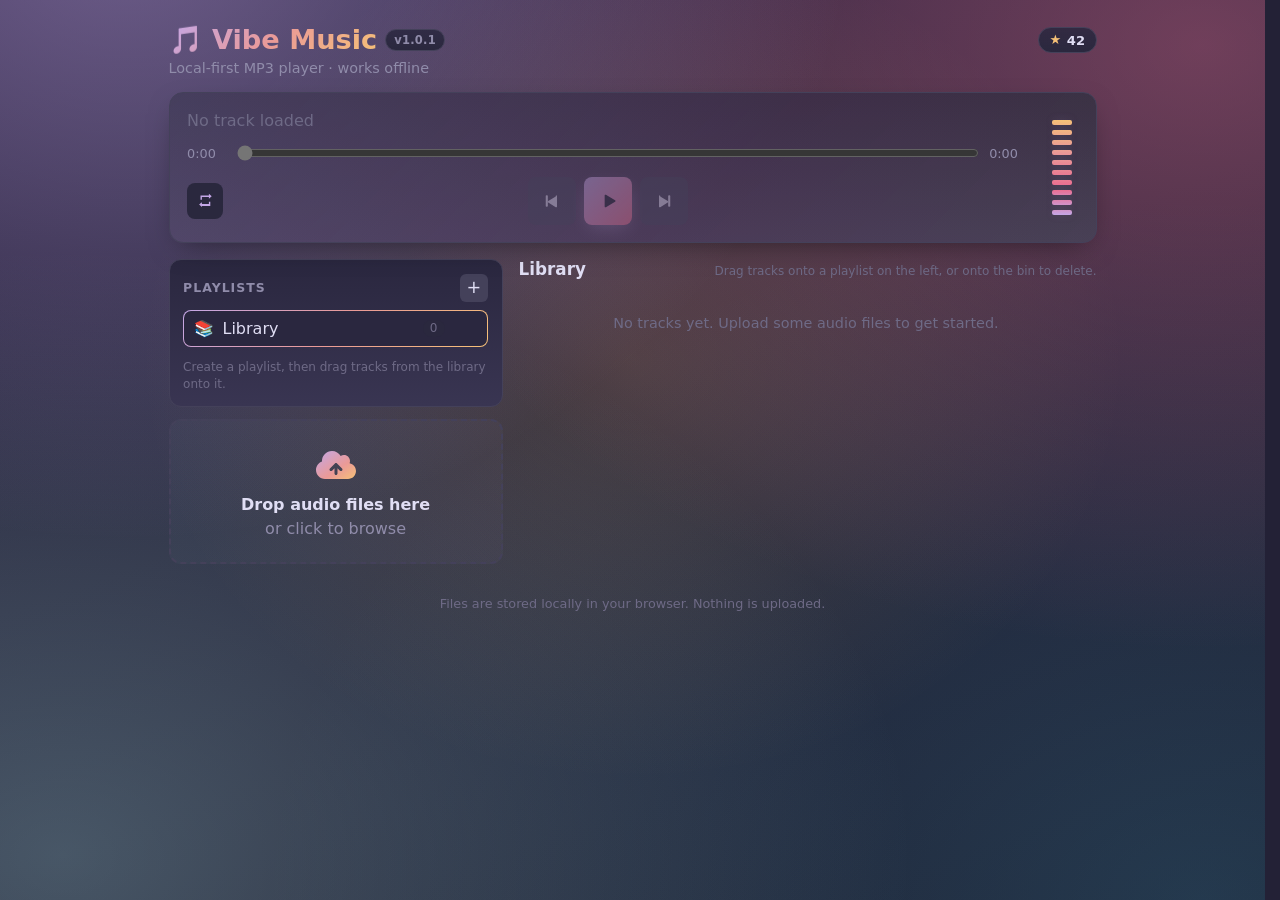
==== vibe-music/index.html @ ed50a507 "vibe-music: initial commit" ====
<!doctype html>
<html lang="en">
  <head>
    <meta charset="UTF-8" />
    <link rel="icon" type="image/svg+xml" href="/vibe-music/favicon.svg" />
    <link rel="apple-touch-icon" href="/vibe-music/apple-touch-icon.png" />
    <meta name="viewport" content="width=device-width, initial-scale=1.0, viewport-fit=cover, maximum-scale=1.0, user-scalable=no" />
    <meta name="theme-color" content="#232136" />
    <meta name="apple-mobile-web-app-capable" content="yes" />
    <meta name="mobile-web-app-capable" content="yes" />
    <meta name="apple-mobile-web-app-status-bar-style" content="black-translucent" />
    <meta name="apple-mobile-web-app-title" content="Vibe" />
    <title>Vibe Music</title>
    <script type="module" crossorigin src="/vibe-music/assets/index-DB20jvZu.js"></script>
    <link rel="stylesheet" crossorigin href="/vibe-music/assets/index-xmsNVjji.css">
  <link rel="manifest" href="/vibe-music/manifest.webmanifest"></head>
  <body>
    <div id="app"></div>
  </body>
</html>
---- vibe-music/assets/index-xmsNVjji.css ----
.player.svelte-159jkxn{position:relative;display:flex;flex-direction:row;align-items:stretch;gap:1rem;padding:1.1rem;background:linear-gradient(135deg,#c4a7e72e,#eb6f921a 60%,#f6c17714),linear-gradient(180deg,var(--surface),var(--overlay));border:1px solid var(--hl-med);border-radius:14px;box-shadow:0 10px 30px -12px #00000080}.player-main.svelte-159jkxn{flex:1;min-width:0;display:flex;flex-direction:column;gap:.85rem}.title.svelte-159jkxn{font-weight:600;color:var(--text);overflow:hidden;text-overflow:ellipsis;white-space:nowrap}.muted.svelte-159jkxn{color:var(--muted);font-weight:400}.seek.svelte-159jkxn{display:flex;align-items:center;gap:.5rem}.seek.svelte-159jkxn input[type=range]:where(.svelte-159jkxn){flex:1}.time.svelte-159jkxn{font-variant-numeric:tabular-nums;font-size:.8rem;color:var(--subtle);min-width:2.5rem}.controls.svelte-159jkxn{display:flex;align-items:center;justify-content:center;gap:.5rem;position:relative}.mode.svelte-159jkxn{position:absolute;left:0;top:50%;transform:translateY(-50%);width:2.25rem!important;height:2.25rem!important;background:var(--hl-low)!important;color:var(--iris)!important}.mode.svelte-159jkxn svg:where(.svelte-159jkxn){width:1.05rem!important;height:1.05rem!important}.mode.svelte-159jkxn:hover:not(:disabled){background:var(--hl-med)!important}.controls.svelte-159jkxn button:where(.svelte-159jkxn){background:var(--hl-med);color:var(--text);border:none;width:3rem;height:3rem;border-radius:8px;cursor:pointer;display:inline-flex;align-items:center;justify-content:center;padding:0;transition:background .15s,transform .1s}.controls.svelte-159jkxn button:where(.svelte-159jkxn) svg:where(.svelte-159jkxn){width:1.25rem;height:1.25rem;fill:currentColor}.controls.svelte-159jkxn button:where(.svelte-159jkxn):hover:not(:disabled){background:var(--hl-high)}.controls.svelte-159jkxn button:where(.svelte-159jkxn):active:not(:disabled){transform:scale(.96)}.controls.svelte-159jkxn button:where(.svelte-159jkxn):disabled{opacity:.4;cursor:not-allowed}.play.svelte-159jkxn{background:linear-gradient(135deg,var(--iris),var(--love))!important;color:var(--base)!important;box-shadow:0 6px 18px -4px #c4a7e780}.play.svelte-159jkxn:hover:not(:disabled){background:linear-gradient(135deg,var(--iris),var(--rose))!important}.volume-bars.svelte-159jkxn{display:flex;flex-direction:column;justify-content:center;gap:5px;padding:.25rem .4rem;align-self:center;outline:none;cursor:pointer;touch-action:none}.volume-bars.svelte-159jkxn:focus-visible{box-shadow:0 0 0 2px var(--iris);border-radius:6px}.bar.svelte-159jkxn{width:20px;height:5px;border-radius:2px;background:var(--hl-low);transition:background .12s;pointer-events:none}.bar.lit.svelte-159jkxn{background:linear-gradient(180deg,var(--gold) 0%,var(--rose) 35%,var(--love) 70%,var(--iris) 100%);background-size:100% 1000%;background-position:0% calc((10 - var(--bar-level)) * 11.11%);box-shadow:0 0 8px -2px #c4a7e780}input[type=range].svelte-159jkxn{accent-color:var(--iris)}.dropzone.svelte-gxh7u6{display:block;border:2px dashed var(--hl-med);border-radius:12px;padding:1.5rem;text-align:center;cursor:pointer;transition:border-color .2s,background .2s;background:linear-gradient(135deg,#9ccfd80a,#c4a7e70a)}.dropzone.svelte-gxh7u6:hover,.dragging.svelte-gxh7u6{border-color:var(--foam);background:linear-gradient(135deg,#9ccfd81f,#c4a7e71f)}.content.svelte-gxh7u6{display:flex;flex-direction:column;align-items:center;gap:.35rem;color:var(--subtle)}.icon.svelte-gxh7u6{width:2.5rem;height:2.5rem;margin-bottom:.25rem;transition:transform .2s}.dropzone.svelte-gxh7u6:hover .icon:where(.svelte-gxh7u6),.dragging.svelte-gxh7u6 .icon:where(.svelte-gxh7u6){transform:translateY(-3px)}strong.svelte-gxh7u6{color:var(--text)}.err.svelte-gxh7u6{color:var(--love)}.list.svelte-100swj{list-style:none;padding:0;margin:0;display:flex;flex-direction:column;gap:.25rem;max-height:min(52vh,30rem);overflow-y:scroll;overscroll-behavior:contain;padding-right:.2rem;scrollbar-gutter:stable both-edges}.list.svelte-100swj::-webkit-scrollbar{width:8px}.list.svelte-100swj::-webkit-scrollbar-track{background:color-mix(in srgb,var(--surface) 80%,transparent);border-radius:999px}.list.svelte-100swj::-webkit-scrollbar-thumb{background:linear-gradient(180deg,var(--iris),var(--rose) 60%,var(--gold));border-radius:999px}.empty.svelte-100swj{padding:1.5rem;text-align:center;color:var(--muted);font-size:.9rem}.item.svelte-100swj{display:flex;flex:0 0 auto;align-items:stretch;border-radius:8px;background:var(--surface);border:1px solid transparent;transition:background .15s,border-color .15s,opacity .15s;overflow:hidden;cursor:grab}.item.svelte-100swj:active{cursor:grabbing}.item.svelte-100swj:hover{background:var(--overlay)}.item.active.svelte-100swj{background:linear-gradient(var(--overlay),var(--overlay)) padding-box,linear-gradient(135deg,var(--iris),var(--rose),var(--gold)) border-box;border:1px solid transparent}.row.svelte-100swj{flex:1;min-width:0;display:flex;align-items:center;gap:.6rem;padding:.6rem .75rem;background:transparent;border:none;color:inherit;text-align:left;font:inherit;cursor:inherit}.grip.svelte-100swj{color:var(--muted);font-size:.9rem;letter-spacing:-2px;-webkit-user-select:none;user-select:none}.meta.svelte-100swj{flex:1;min-width:0}.name.svelte-100swj{color:var(--text);overflow:hidden;text-overflow:ellipsis;white-space:nowrap}.sub.svelte-100swj{font-size:.8rem;color:var(--muted)}.banner.svelte-co7vpd{display:flex;align-items:center;justify-content:space-between;gap:.75rem;padding:.6rem .85rem;border-radius:8px;font-size:.9rem}.update.svelte-co7vpd{background:linear-gradient(135deg,#f6c17738,#ea9a972e);border:1px solid rgba(246,193,119,.45);color:var(--gold)}.offline.svelte-co7vpd{background:linear-gradient(135deg,#9ccfd838,#3e8fb02e);border:1px solid rgba(156,207,216,.45);color:var(--foam)}button.svelte-co7vpd{background:#ffffff14;color:inherit;border:1px solid rgba(255,255,255,.15);padding:.3rem .7rem;border-radius:6px;cursor:pointer;font:inherit}button.svelte-co7vpd:hover{background:#ffffff29}.backdrop.svelte-1bxxaoh{position:fixed;top:0;right:0;bottom:0;left:0;background:#0f0d1999;-webkit-backdrop-filter:blur(4px);backdrop-filter:blur(4px);display:flex;align-items:center;justify-content:center;z-index:200;padding:1rem;animation:svelte-1bxxaoh-fade .15s ease-out}.modal.svelte-1bxxaoh{width:min(420px,100%);background:linear-gradient(135deg,#c4a7e714,#eb6f920d),linear-gradient(180deg,var(--surface),var(--overlay));border:1px solid var(--hl-high);border-radius:14px;box-shadow:0 20px 50px -10px #000000b3;display:flex;flex-direction:column;animation:svelte-1bxxaoh-pop .18s ease-out}header.svelte-1bxxaoh{padding:1rem 1.1rem .5rem}header.svelte-1bxxaoh h3:where(.svelte-1bxxaoh){margin:0;font-size:1rem;color:var(--text);background:linear-gradient(135deg,var(--iris),var(--rose));-webkit-background-clip:text;background-clip:text;color:transparent}.body.svelte-1bxxaoh{padding:.75rem 1.1rem;color:var(--text)}footer.svelte-1bxxaoh{padding:.75rem 1.1rem 1rem;display:flex;justify-content:flex-end;gap:.5rem}@keyframes svelte-1bxxaoh-fade{0%{opacity:0}to{opacity:1}}@keyframes svelte-1bxxaoh-pop{0%{transform:translateY(8px) scale(.98);opacity:0}to{transform:none;opacity:1}}.sidebar.svelte-15tlpai{background:linear-gradient(180deg,var(--surface),var(--overlay));border:1px solid var(--hl-med);border-radius:12px;padding:.85rem;display:flex;flex-direction:column;gap:.5rem}.header.svelte-15tlpai{display:flex;align-items:center;justify-content:space-between}.header.svelte-15tlpai h2:where(.svelte-15tlpai){margin:0;font-size:.78rem;font-weight:600;color:var(--subtle);text-transform:uppercase;letter-spacing:.08em}.new.svelte-15tlpai{background:var(--hl-med);color:var(--text);border:none;width:1.75rem;height:1.75rem;border-radius:6px;cursor:pointer;font-size:1.1rem;line-height:1}.new.svelte-15tlpai:hover{background:var(--hl-high)}.list.svelte-15tlpai{list-style:none;padding:0;margin:0;display:flex;flex-direction:column;gap:.2rem}.entry-wrap.svelte-15tlpai{display:flex;align-items:stretch;width:100%;border-radius:8px;border:1px solid transparent;background:transparent;transition:background .15s,border-color .15s}.entry-wrap.svelte-15tlpai:hover{background:var(--hl-low)}.entry-wrap.active.svelte-15tlpai{background:linear-gradient(var(--surface),var(--surface)) padding-box,linear-gradient(135deg,var(--iris),var(--rose),var(--gold)) border-box}.entry-wrap.drag-over.svelte-15tlpai{border-color:var(--foam);background:#9ccfd81f}.entry.svelte-15tlpai{flex:1;min-width:0;display:flex;align-items:center;gap:.5rem;padding:.5rem .65rem;background:transparent;border:none;color:var(--text);font:inherit;text-align:left;border-radius:8px 0 0 8px;cursor:pointer}.icon.svelte-15tlpai{font-size:1rem}.name.svelte-15tlpai{flex:1;overflow:hidden;text-overflow:ellipsis;white-space:nowrap}.count.svelte-15tlpai{font-size:.75rem;color:var(--muted);padding:.1rem .45rem;background:var(--hl-low);border-radius:999px}.del.svelte-15tlpai{flex:0 0 auto;width:2rem;background:transparent;border:none;color:var(--muted);cursor:pointer;border-radius:0 8px 8px 0;display:inline-flex;align-items:center;justify-content:center}.del.svelte-15tlpai:hover{color:var(--love);background:#eb6f921f}.del.placeholder.svelte-15tlpai{cursor:default;pointer-events:none}.hint.svelte-15tlpai{margin:.25rem 0 0;font-size:.75rem;color:var(--muted);line-height:1.4}.text-input.svelte-15tlpai{width:100%;padding:.55rem .7rem;background:var(--base);border:1px solid var(--hl-med);border-radius:8px;color:var(--text);font:inherit;outline:none;transition:border-color .15s,box-shadow .15s}.text-input.svelte-15tlpai:focus{border-color:var(--iris);box-shadow:0 0 0 3px #c4a7e733}.prompt.svelte-15tlpai{margin:0;line-height:1.5}.prompt.svelte-15tlpai .muted:where(.svelte-15tlpai){color:var(--muted);font-size:.85rem}.btn.svelte-15tlpai{padding:.5rem .95rem;border-radius:8px;border:1px solid transparent;cursor:pointer;font:inherit;transition:background .15s,border-color .15s,opacity .15s}.btn.svelte-15tlpai:disabled{opacity:.5;cursor:not-allowed}.btn.ghost.svelte-15tlpai{background:transparent;color:var(--subtle);border-color:var(--hl-med)}.btn.ghost.svelte-15tlpai:hover:not(:disabled){background:var(--hl-low);color:var(--text)}.btn.primary.svelte-15tlpai{background:linear-gradient(135deg,var(--iris),var(--love));color:var(--base);font-weight:600}.btn.primary.svelte-15tlpai:hover:not(:disabled){background:linear-gradient(135deg,var(--iris),var(--rose))}.btn.danger.svelte-15tlpai{background:var(--love);color:var(--base);font-weight:600}.btn.danger.svelte-15tlpai:hover{background:#d8567d}.bin.svelte-2l4slx{position:fixed;left:50%;bottom:1.5rem;transform:translate(-50%);display:inline-flex;align-items:center;gap:.6rem;padding:.85rem 1.25rem;border-radius:999px;background:linear-gradient(135deg,#eb6f9240,#ea9a9733);border:2px dashed rgba(235,111,146,.6);color:var(--love);font-weight:500;box-shadow:0 12px 30px -10px #0009;z-index:100;pointer-events:auto;transition:transform .15s,background .15s,border-color .15s;animation:svelte-2l4slx-rise .15s ease-out}.bin.over.svelte-2l4slx{transform:translate(-50%) scale(1.08);background:linear-gradient(135deg,#eb6f9273,#ea9a9766);border-color:var(--love);color:var(--text)}.bin.svelte-2l4slx svg:where(.svelte-2l4slx){width:1.25rem;height:1.25rem;fill:currentColor}@keyframes svelte-2l4slx-rise{0%{transform:translate(-50%) translateY(20px);opacity:0}to{transform:translate(-50%) translateY(0);opacity:1}}main.svelte-1n46o8q{max-width:960px;margin:0 auto;padding:1.5rem 1rem 5rem;display:flex;flex-direction:column;gap:1rem}header.svelte-1n46o8q h1:where(.svelte-1n46o8q){margin:0;font-size:1.7rem;background:linear-gradient(135deg,var(--iris),var(--rose) 50%,var(--gold));-webkit-background-clip:text;background-clip:text;color:transparent}.tagline.svelte-1n46o8q{margin:.25rem 0 0;color:var(--subtle);font-size:.9rem}.title-row.svelte-1n46o8q{display:flex;align-items:center;justify-content:space-between;gap:.75rem}.title-main.svelte-1n46o8q{display:inline-flex;align-items:center;gap:.5rem;min-width:0}.version-badge.svelte-1n46o8q{display:inline-flex;align-items:center;padding:.2rem .5rem;border-radius:999px;border:1px solid var(--hl-med);font-size:.72rem;font-weight:700;letter-spacing:.02em;color:var(--subtle);background:linear-gradient(180deg,color-mix(in srgb,var(--surface) 85%,transparent),var(--hl-low));white-space:nowrap}.star-badge.svelte-1n46o8q{flex:0 0 auto;display:inline-flex;align-items:center;gap:.35rem;padding:.3rem .65rem;border-radius:999px;border:1px solid var(--hl-med);color:var(--text);text-decoration:none;font-size:.82rem;font-weight:600;background:linear-gradient(180deg,color-mix(in srgb,var(--surface) 85%,transparent),var(--hl-low))}.star-badge.svelte-1n46o8q:hover{border-color:var(--iris);background:linear-gradient(180deg,color-mix(in srgb,var(--overlay) 90%,transparent),var(--hl-med))}.star.svelte-1n46o8q{color:var(--gold);line-height:1}.layout.svelte-1n46o8q{display:grid;grid-template-columns:minmax(260px,36%) minmax(0,1fr);gap:1rem;align-items:start}.sidebar-column.svelte-1n46o8q,.content.svelte-1n46o8q{display:flex;flex-direction:column;gap:.75rem;min-width:0}.list-header.svelte-1n46o8q{display:flex;align-items:baseline;justify-content:space-between;gap:1rem;flex-wrap:wrap}.list-header.svelte-1n46o8q h2:where(.svelte-1n46o8q){margin:0;font-size:1.05rem;color:var(--text);font-weight:600}.list-header.svelte-1n46o8q .hint:where(.svelte-1n46o8q){font-size:.75rem;color:var(--muted)}footer.svelte-1n46o8q{margin-top:1rem;text-align:center;color:var(--muted);font-size:.8rem}@media (max-width: 720px){.layout.svelte-1n46o8q{grid-template-columns:1fr}}:root{color-scheme:dark;font-family:system-ui,-apple-system,Segoe UI,Roboto,Helvetica,Arial,sans-serif;--base: #232136;--surface: #2a273f;--overlay: #393552;--muted: #6e6a86;--subtle: #908caa;--text: #e0def4;--love: #eb6f92;--gold: #f6c177;--rose: #ea9a97;--pine: #3e8fb0;--foam: #9ccfd8;--iris: #c4a7e7;--hl-low: #2a283e;--hl-med: #44415a;--hl-high: #56526e;background:var(--base);color:var(--text)}*{box-sizing:border-box}html,body{margin:0;min-height:100vh}html{overflow-y:scroll;scrollbar-gutter:stable}body{background:radial-gradient(ellipse at 10% -10%,rgba(196,167,231,.45),transparent 45%),radial-gradient(ellipse at 95% 5%,rgba(235,111,146,.38),transparent 50%),radial-gradient(ellipse at 50% 40%,rgba(246,193,119,.18),transparent 55%),radial-gradient(ellipse at 5% 95%,rgba(156,207,216,.32),transparent 50%),radial-gradient(ellipse at 95% 100%,rgba(62,143,176,.28),transparent 55%),linear-gradient(160deg,#2a2342 0%,var(--base) 45%,#1a1828 100%);background-attachment:fixed;user-select:none;-webkit-user-select:none;-webkit-tap-highlight-color:transparent}input,textarea,[contenteditable=true]{user-select:text;-webkit-user-select:text}button{font-family:inherit}::selection{background:#c4a7e759;color:var(--text)}input[type=range]{accent-color:var(--iris)}
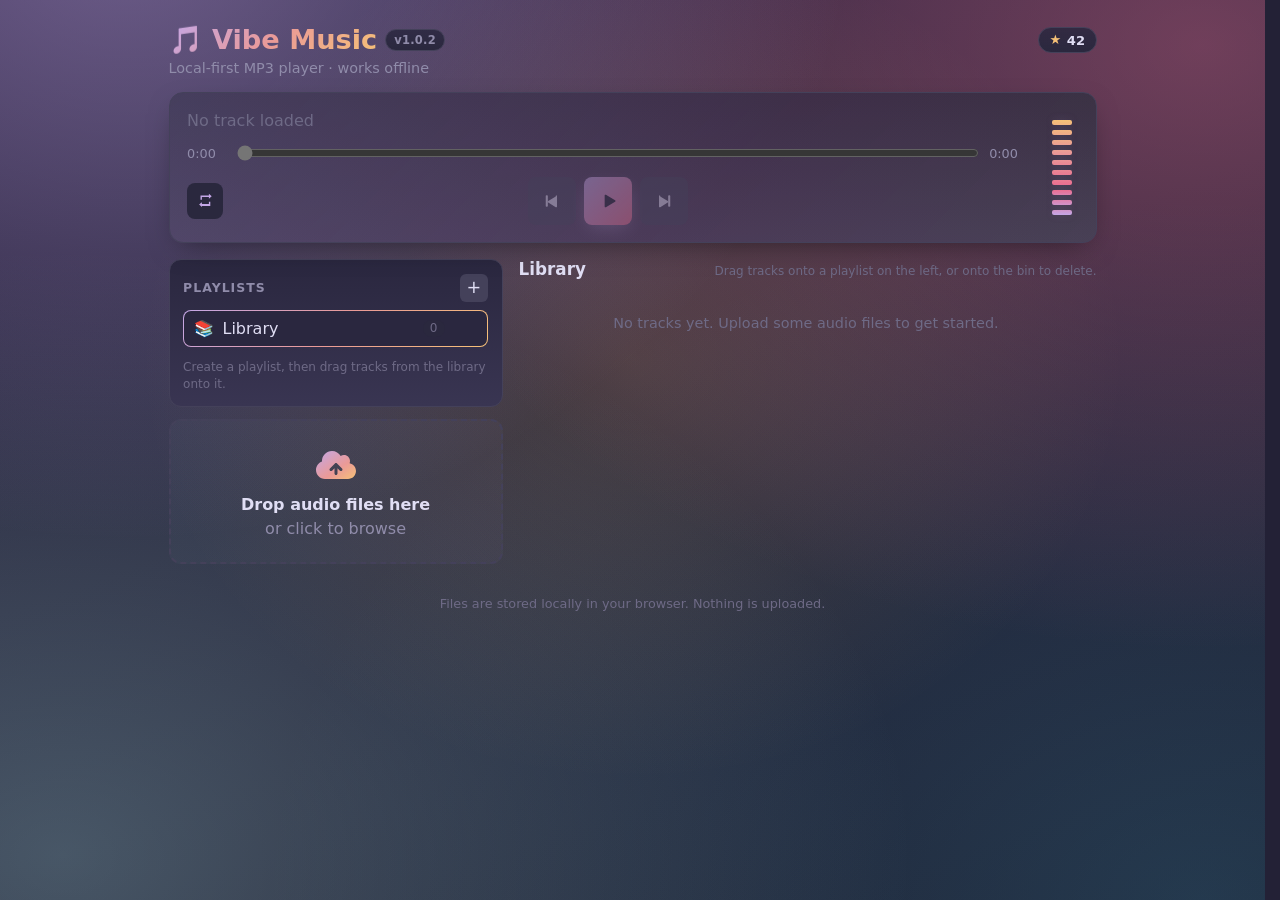
==== commit c6fac548: "vibe-music: fix star" ====
--- a/vibe-music/index.html
+++ b/vibe-music/index.html
@@ -11,7 +11,7 @@
     <meta name="apple-mobile-web-app-status-bar-style" content="black-translucent" />
     <meta name="apple-mobile-web-app-title" content="Vibe" />
     <title>Vibe Music</title>
-    <script type="module" crossorigin src="/vibe-music/assets/index-DB20jvZu.js"></script>
+    <script type="module" crossorigin src="/vibe-music/assets/index-Ceal2k4q.js"></script>
     <link rel="stylesheet" crossorigin href="/vibe-music/assets/index-xmsNVjji.css">
   <link rel="manifest" href="/vibe-music/manifest.webmanifest"></head>
   <body>
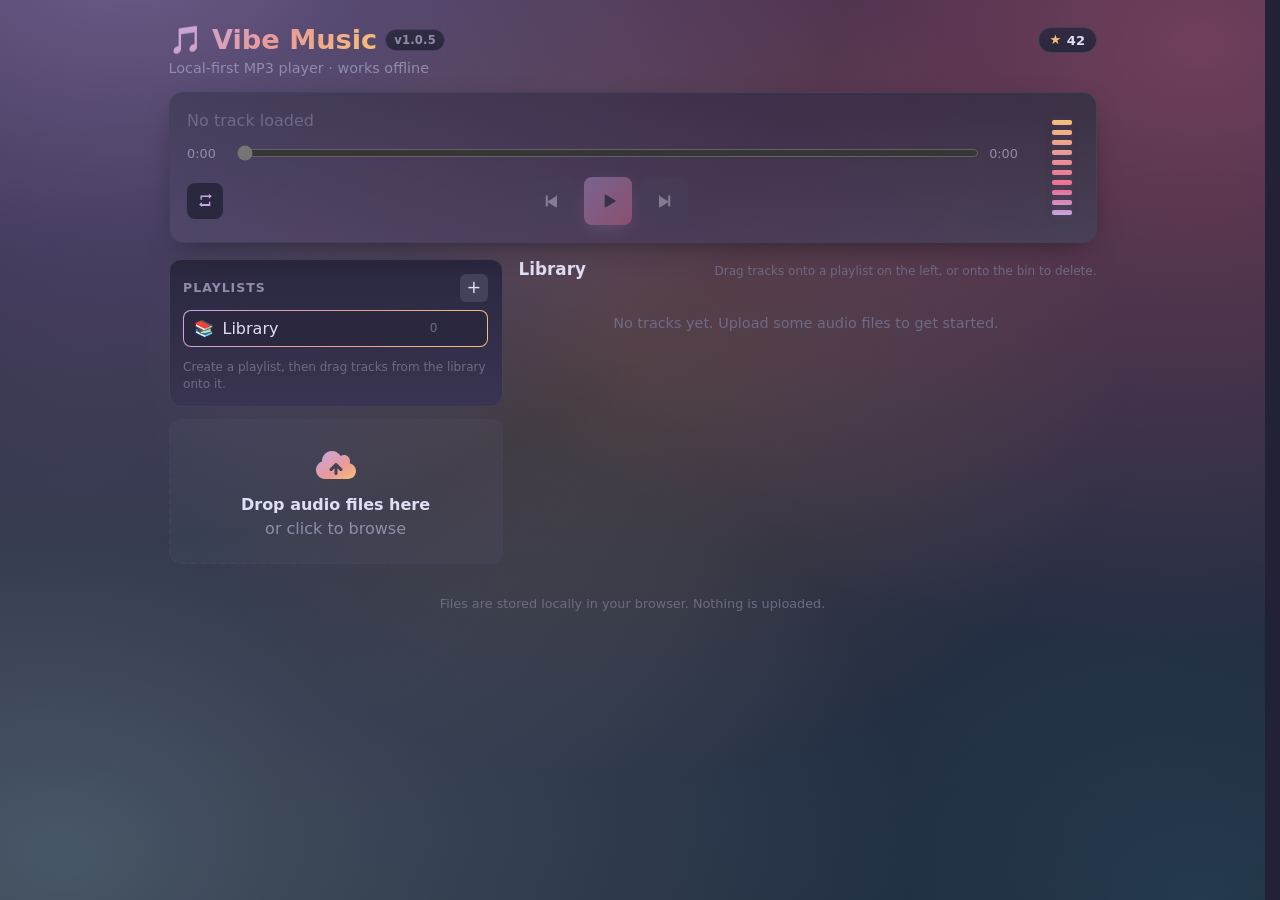
==== commit 3bcb05a4: "deploy(vibe-music): sync v1.0.5 build to pages Update GitHub Pages assets from the latest production" ====
--- a/vibe-music/index.html
+++ b/vibe-music/index.html
@@ -11,7 +11,7 @@
     <meta name="apple-mobile-web-app-status-bar-style" content="black-translucent" />
     <meta name="apple-mobile-web-app-title" content="Vibe" />
     <title>Vibe Music</title>
-    <script type="module" crossorigin src="/vibe-music/assets/index-Ceal2k4q.js"></script>
+    <script type="module" crossorigin src="/vibe-music/assets/index-Dm0T9DpB.js"></script>
     <link rel="stylesheet" crossorigin href="/vibe-music/assets/index-xmsNVjji.css">
   <link rel="manifest" href="/vibe-music/manifest.webmanifest"></head>
   <body>
